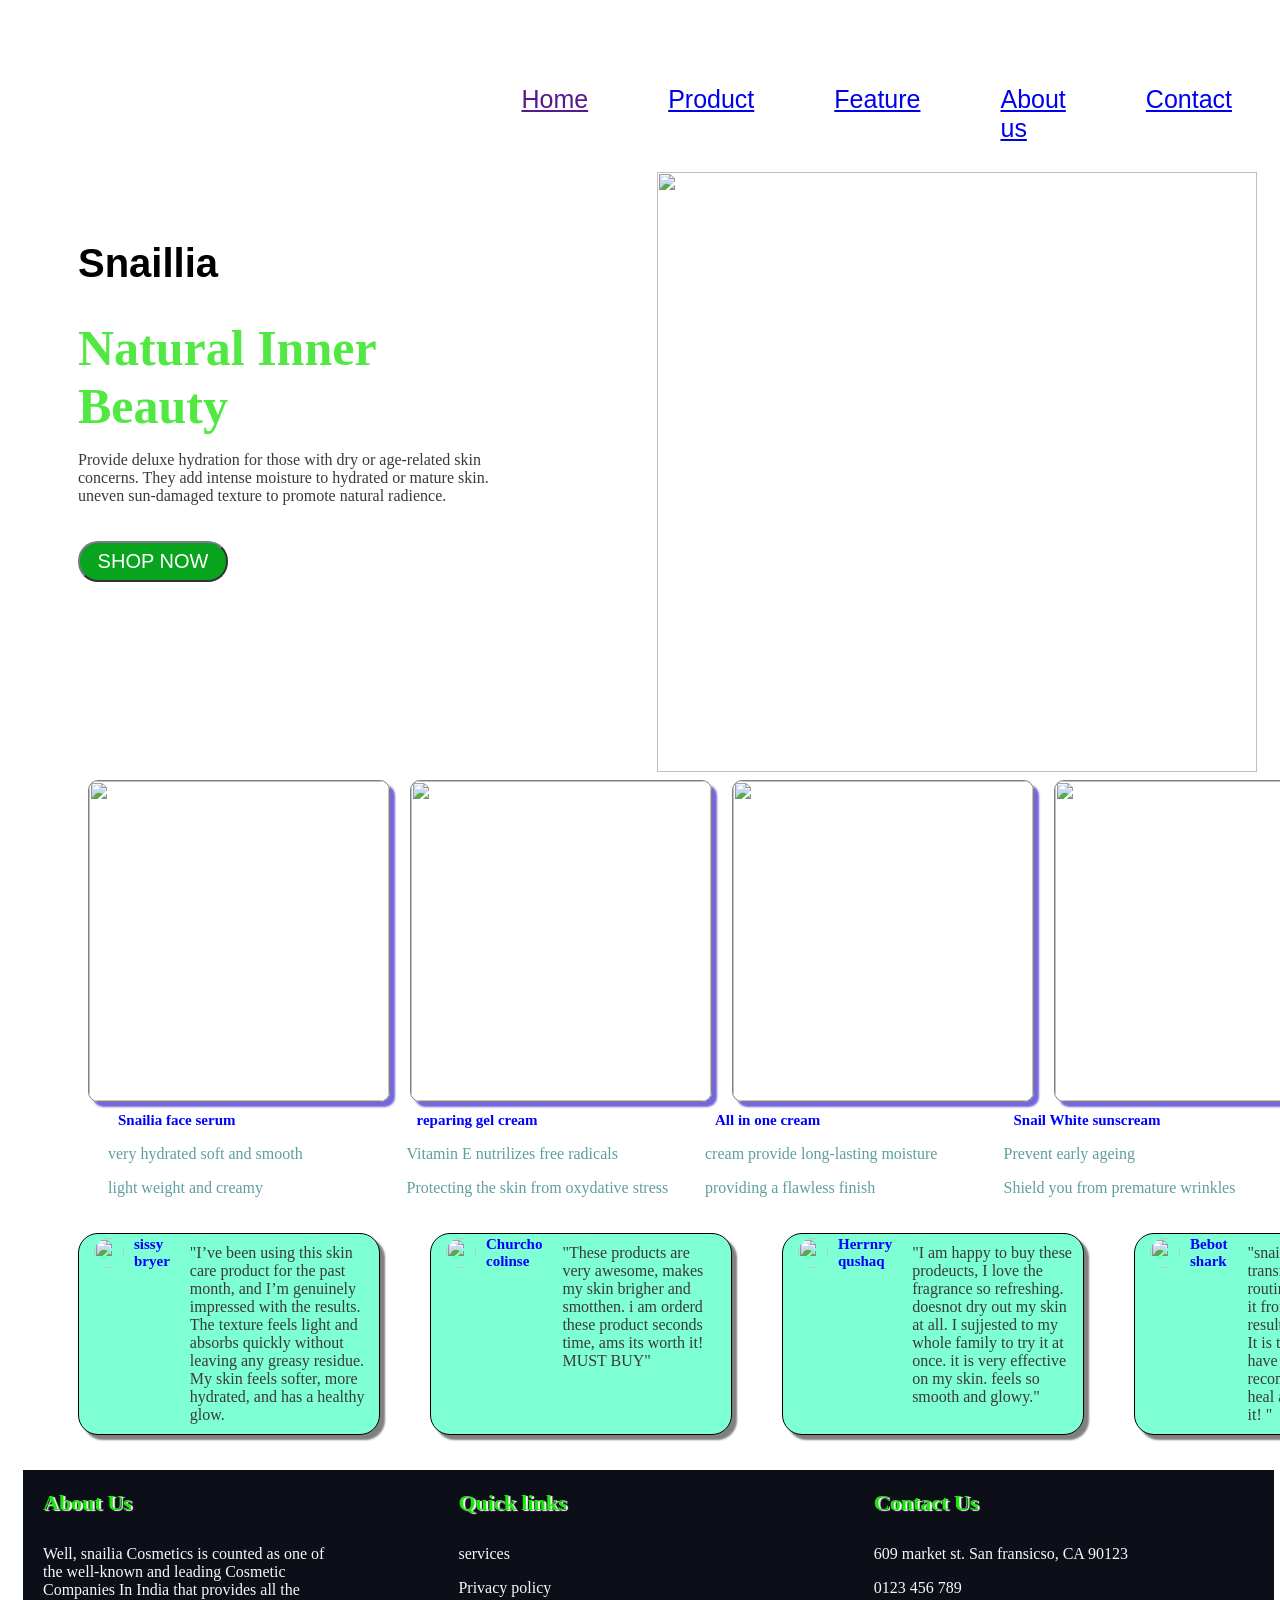
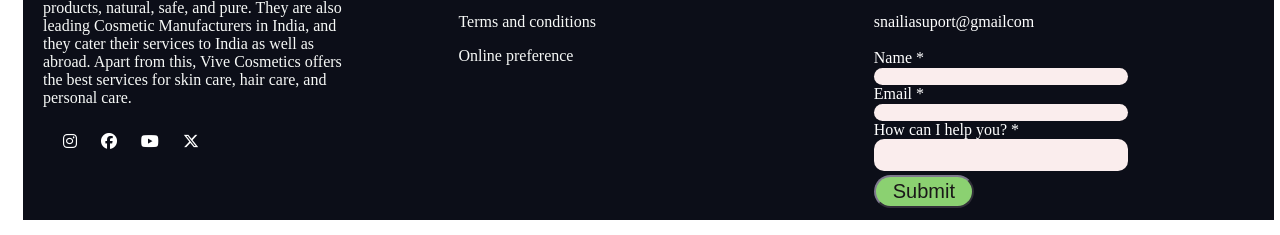
==== day10/index.html @ d05dd2ef "style product landing page this is my final project" ====
<!DOCTYPE html>
<html lang="en">
<head>
    <meta charset="UTF-8">
    <meta name="viewport" content="width=device-width, initial-scale=1.0">
    <title>STYLED PRODUCT LANDING PAGE</title>
    <link rel="stylesheet" href="../day10/css/style.css">
    <link rel="shortcut icon" href="link rel="stylesheet" href="" type="image/x-icon">
    <link rel="stylesheet" href="https://cdnjs.cloudflare.com/ajax/libs/font-awesome/6.5.2/css/all.min.css" integrity="sha512-SnH5WK+bZxgPHs44uWIX+LLJAJ9/2PkPKZ5QiAj6Ta86w+fsb2TkcmfRyVX3pBnMFcV7oQPJkl9QevSCWr3W6A==" crossorigin="anonymous" referrerpolicy="no-referrer" />


</head>
<body>
    <header>
        <nav class="navbar">
            <img src="https://images.scalebranding.com/cb57dfe9-e116-4f77-9830-01ed028c7e00.png">
            <ul>
                <li><a href="">Home</a></li>
                <li> <a href="#products">Product</a></li>
                <li><a href="#features">Feature</a></li>
                <li><a href="#about us">About us</a></li>
                <li><a href="#contact us">Contact</a></li>
            </ul>
        </nav>
    </header>

    <section class="hero">
        <div class="herosec1">
            <h2>Snaillia</h2>
            <h5>Natural Inner Beauty</h5>
            <p>
             Provide deluxe hydration for those with dry or age-related skin concerns. They add intense moisture to hydrated or mature skin. uneven sun-damaged texture to promote natural radience. 
            </p>
            <form action="https://www.amazon.com/" target="_blank">
            <button> SHOP NOW</button>
            </form>        
        </div>

        <div class="img1">
            <img src="https://uploads-ssl.webflow.com/61828fdf2450e815c46808e9/6255c2b13726a38ac1cc6fe7_hero-img-min.png">
        </div>    
    </section>

    <section>
        <div class="main-cont">
               <div class="product" id="products">
                <img src="https://m.media-amazon.com/images/I/71QM4CpMEYL._SL1500_.jpg">           
                <img src="https://www.gosupps.com/media/catalog/product/6/1/61lCLUy9TEL.jpg">
                <img src="https://cdn.viareline.shop/wp-content/uploads/2025/07/Viareline-Snail-Moisturizing-Care-Cream-VI-A05-0106-01-3721.webp">            
                <img src="https://lzd-img-global.slatic.net/g/p/1b39f7f26b5e3473dc5791697daa3ca3.jpg_720x720q80.jpg">
                </div>

                <div class="product-feature" id="features">
                    <div class="feature">
                       <h5>Snailia face serum</h5>
                       <p>very hydrated soft and smooth</p>
                       <p>light weight and creamy</p>
                    </div>
                    <div class="feature">
                       <h5>reparing gel cream</h5>
                       <p>Vitamin E nutrilizes free radicals</p>
                       <p>Protecting the skin from oxydative stress</p>
                    </div>
                    <div class="feature">
                       <h5>All in one cream</h5>
                       <p> cream provide long-lasting moisture</p>
                       <p>providing a flawless finish</p>
                    </div>
                    <div class="feature">
                       <h5>Snail White sunscream</h5>
                       <p>Prevent early ageing</p>
                       <p>Shield you from premature wrinkles</p>
                    </div>
                </div>    
    </section>

    <section class="review-section">
        <div class="review">
            <div class="testemonials">
                <img src="https://tse2.mm.bing.net/th/id/OIP.HQVV4XmD5s_n8xzhcTdWmAHaHa?w=1024&h=1024&rs=1&pid=ImgDetMain&o=7&rm=3">
                <h6>sissy bryer</h6>
            </div>
            <div class="para">
                <p>"I’ve been using this skin care product for the past month, and I’m genuinely impressed with the results. The texture feels light and absorbs quickly without leaving any greasy residue. My skin feels softer, more hydrated, and has a healthy glow.</p>
            </div>
        </div>

        <div class="review">
            <div class="testemonials">
                <img src="https://th.bing.com/th/id/OIP.WSuYDHIoL3fF7qwx801zhgHaE8?w=320&h=180&c=7&r=0&o=7&dpr=1.3&pid=1.7&rm=3">
                <h6>Churcho colinse</h6>
            </div>
            <div class="para">
                <p>"These products are very awesome, makes my skin brigher and smotthen. i am orderd  these product seconds time, ams its worth it! MUST BUY"</p>
            </div>    
        </div>

        <div class="review">
            <div class="testemonials">
                <img src="https://tse3.mm.bing.net/th/id/OIP.e56czk98wMz9ncU2XTwj-AHaH4?w=1503&h=1600&rs=1&pid=ImgDetMain&o=7&rm=3">
                <h6>Herrnry qushaq</h6>
            </div>
            <div class="para">
                <p>"I am happy to buy these prodeucts, I love the fragrance so refreshing. doesnot dry out my skin at all. I sujjested to my whole family to try it at once. it is very effective on my skin. feels so smooth and glowy."</p>
            </div>    
        </div>

        <div class="review">
            <div class="testemonials">
                <img src="https://tse3.mm.bing.net/th/id/OIP.dCpgPQ0i-xX2gZ-yonm54gHaHa?rs=1&pid=ImgDetMain&o=7&rm=3">
                <h6>Bebot shark</h6>
            </div>
            <div class="para">
                <p>"snaila has truly transformed my skincare routine. i have been using it from several weeks and result are simply amazing. It is the best products i have ever tried, very recomended. really helps to heal and repair skin. i love it!   "</p>
            </div>    
        </div>
    </section>


    <footer>
        <div class="footer-boxes">
            <div class="box" id="about us">
                <h4>About Us</h4>
                <p>Well, snailia Cosmetics is counted as one of the well-known and leading Cosmetic Companies In India that provides all the products, natural, safe, and pure. They are also leading Cosmetic Manufacturers in India, and they cater their services to India as well as abroad. Apart from this, Vive Cosmetics offers the best services for skin care, hair care, and personal care.</p>
                    <div class="media">
                        <a href="https://www.instagram.com/" target="_blank" ><i class="fa-brands fa-instagram"></i></a>
                        <a href="https://www.facebook.com/" target="_blank" ><i class="fa-brands fa-facebook"></i></a>
                        <a href="https://www.youtube.com/" target="_blank" ><i class="fa-brands fa-youtube"></i></a>
                        <a href="https://x.com/" target="_blank" ><i class="fa-brands fa-x-twitter"></i></a>
                    </div>
            </div>
            <div class="box">
                <h4>Quick links</h4>
                <p>services</p>
                <p>Privacy policy</p>
                <p>Terms and conditions</p>
                <p>Online preference</p>
            </div> 
            
            <div class="box" id="contact us">
                <h4>Contact Us</h4>               
                <p>609 market st. San fransicso, CA 90123</p>
                <p>0123 456 789</p>
                <a>snailiasuport@gmailcom</a>
                <br><br>
                <form>
                    <label for="name">Name *</label><br>
                    <input type="text"><br>

                    <label for="email">Email *</label><br>
                    <input type="text"><br>

                    <label for="problem">How can I help you? *</label><br>
                    <input type="text" id="textarea"><br>

                    <button id="submit">Submit</button>
                </form>
            </div>
        </div>
    </footer>    
</body>
</html>
---- day10/css/style.css ----
/* for desktop */
 @media(min-width:998px){
 
 header{
    
    margin-top: 20px;
 }
 
 
 header img{
    width: 200px;
    max-height:150px;
    border-radius: 50%;
    padding: 3px 2px;
    align-items: center;

}

ul{
    
    list-style-type: none;
    display: flex;
    font-size: 25px;
    font-family: 'Franklin Gothic Medium', 'Arial Narrow', Arial, sans-serif;
    margin-left: 240px;
}

ul li{ 
    margin: 20px;
    color: lightseagreen; 
    justify-content: center; 
    padding: 20px;
}

ul li a:hover{
    color:black;
    text-decoration: none;   
}


.navbar{
    display: flex;
} 

.herosec1{
    width: 600px;
    height: 300px;
    margin-left: 70px;
    margin-right: 50px;
    
}
h2{
   font-family: arial;
   font-size: 40px;
}

h5{
    margin-top: 0px;
    margin-bottom: 2px;
    font-size: 50px;
    color: rgb(81, 232, 68);
 }

p{
    color:rgb(57, 58, 62);
}


button{
    width: 150px;
    font-size: 20px;
    padding: 7PX;
    margin-top: 20px;
    border-radius: 20PX;
    border-color:rgb(125, 120, 141) ;
    background-color: rgb(8, 164, 29);
    color: white ;
}

button:hover{
    background-color: rgb(61, 24, 225);
}

.img1 {
    padding: 4px 15px;
    
}
.img1 img{
    width: 600px;
    height: 600px;
    margin-left: 70px;
    margin-bottom: -30px;
    margin-top: -40px;
}

.hero{
    width:100%;
    display: flex;
}
  


.main-cont{
 margin-left:30px ;
}

.product{
   display: flex;
   padding-left: 30px;
   object-fit: cover;
}

.product img{
    width: 300px;
    height: 320px;
    border: 1px solid grey;
    border-radius: 10px;
    margin-left: 20px;
     box-shadow: 5px 5px 2px rgb(116, 103, 219);
}

.product-feature{
    display: flex;
    padding-left: 40px;

}

.feature{
      width: 300px;
      padding-left: 30px;
      

}
.feature h5{
    font-size: 15px;
    color: blue;
    margin: 10px;
}
.feature p{
 color: cadetblue;
}

.review{
    display: flex;
    width: 300px;
    border: 1px solid black;
    background-color: aquamarine;
    border-radius: 20px;
    margin-left: 50px;
    box-shadow: 5px 5px 2px grey;
}


.testemonials{    
    color: aliceblue;
    display: flex;
    padding-left: 15px;
}


 h6{
margin-left: 10px;
 font-size:15px ;
 color: blue;
 margin-top: 2px;
 }   



.testemonials img{
    margin-top: 4px;
    width: 30px;
    border-radius: 50%;
    height: 30px;
    object-fit: cover;    
}

.para{
    margin-left: 10px;
}

.para p{
    margin:10px;
}

.review-section{
    display: inline-flex;
    padding: 20px;
}

footer{
    background-color: rgb(12, 14, 24);
    width: 99%;
    height: 350px;
    margin: 15px;
    color: rgb(255, 255, 255);
}

.footer-boxes{
    display: flex;
    flex-direction: row;
}

.box{
    width: 30%;
    /* border: 1px solid white; */
    padding: 10px 20px;
}

.box p{
    width: 300px;
    color: rgb(247, 249, 247);
}

.box p:hover{
    color: yellow;
}

h4{
    font-size: 22px;
    margin-top: 10px;
    color: rgb(27, 231, 12);
    text-shadow: 2px 1px 1px white;
}
    

.media{
    justify-items: flex-start;
    margin: 10px;
    padding-bottom: 40px;
}
.media a{
    color: #fff; /* gray */
    text-decoration: none;
}

.media a:hover{
    color: rgb(139, 129, 187);
}
.fa-brands{
    padding: 10px;
    size: 20px;
}

input{
    width: 250px;
    background-color: rgb(250, 237, 237);
    border: none;
    border-radius: 10px;
}

#textarea{
    height: 30px;
}

#submit{
    width: 100px;
    border-radius: 20px;
    color: rgb(26, 24, 24);
    background-color: rgb(139, 209, 113);
    margin-top: 4px;
    padding: 3px;
}

#submit:hover{
    background-color: blue;
    color:white;
    
}
 }


/* for tablet screen */
 @media (max-width:768px)and (min-width:601px) {

    header{
     margin-top: 20px;
 }
 
 
 header img{
    width: 100px;
    max-height:150px;
    border-radius: 50%;
    padding: 3px 2px;
    align-items: center;

}

ul{
    
    list-style-type: none;
    display: flex;
    font-size: 20px;
    font-family: 'Franklin Gothic Medium', 'Arial Narrow', Arial, sans-serif;
    
}

ul li{ 
    
    color: lightseagreen; 
    justify-content: center; 
    padding: 20px;
}

ul li a:hover{
    color:black;
    text-decoration: none;   
}


.navbar{
    display: flex;
} 

.herosec1{
    width: 550px;
    height: 300px;
    margin-left: 40px;

    
}
h2{
   font-family: arial;
   font-size: 28px;
}

h5{
    margin-top: 0px;
    margin-bottom: 2px;
    font-size: 40px;
    color: rgb(81, 232, 68);
 }

p{
    color:rgb(57, 58, 62);
}


button{
    width: 160px;
    font-size: 20px;
    padding: 7PX;
    border-radius: 20PX;
    border-color:rgb(125, 120, 141) ;
    background-color: rgb(8, 164, 29);
    color: white ;
}

button:hover{
    background-color: rgb(61, 24, 225);
}

.img1 {
    padding: 4px 10px;
    
}
.img1 img{
    width: 460px;
    height: 550px;
    margin-left: 70px;
    margin-bottom: -30px;
    margin-top: -40px;
}

.hero{
    width:100%;
    display: flex;
}
  

.product{
   display: flex;
}

.product img{
    width: 150px;
    height: 200px;
    object-fit: cover;
    padding-left: 30px;
}

.product-feature{
    display: flex;
    padding-left: 25px;

}

.feature{
      width: 300px;     
}

.feature h5{
    font-size: 15px;
    color: blue;
    margin: 10px;
}
.feature p{
   color: cadetblue;
   font-size: 12px;
   margin-left: 15px;
}

.review{
    width: 660px;
    border: 1px solid black;
    background-color: aquamarine;
    border-radius: 10px;
    margin-left: 20px;
    box-shadow: 5px 5px 2px grey;
    margin-bottom: 10px;
}


.testemonials{    
    color: aliceblue;
    display: flex;
    padding-left: 15px;
    align-items: center;
}


 h6{
margin-left: 10px;
 font-size:15px ;
 color: blue;
 margin-top: 22px;
 }   



.testemonials img{
    
    width: 30px;
    border-radius: 50%;
    height: 30px;
    object-fit: cover;    
}

.para{
    margin-left: 15px;
    margin-top: -20px;
}

.review-section{ 
    padding: 20px;
}

footer{
    background-color: black;
    width: 100%;
    color: rgb(255, 255, 255);
}

.footer-boxes{
    display: flex;
    flex-direction: row;
}

.box{
    width: 30%;
    /* border: 1px solid white; */
    padding: 10px 20px;
}

.box p{
    width: 200px;
    color: rgb(156, 214, 214);
}
.media{

    justify-items: flex-start;
    margin: 5px;
    padding-bottom: 20px;
}
.media a{
    color: #fff; /* gray */
    text-decoration: none;
}

.media a:hover{
    color: rgb(139, 129, 187);
}
.fa-brands{
    padding: 10px;

}

input{
    width: 200px;
    background-color: rgb(250, 237, 237);
    border: none;
    border-radius: 10px;
}

#textarea{
    height: 30px;
}

#submit{
    width: 100px;
    border-radius: 20px;
    color: rgb(26, 24, 24);
    background-color: rgb(139, 209, 113);
    margin-top: 4px;
    padding: 3px;
}

#submit:hover{
    background-color: blue;
    color:white;
    
}

    
 }


/* for molbile screen */

@media (max-width:600px) {
    header{
    
    margin-top: 10px;
 }
 
 
 header img{
    width: 80px;
    max-height:100px;
    border-radius: 50%;
    /* padding: 3px 2px; */
    align-items: center;

}
ul{
    
    list-style-type: none;
    display: flex;
    font-size: 12px;
    font-family: 'Franklin Gothic Medium', 'Arial Narrow', Arial, sans-serif;
    
}

ul li{ 
    margin: 2px;
    color: lightseagreen; 
    justify-content: center; 
    padding: 20px;
}

ul li a:hover{
    color:black;
    text-decoration: none;   
}


.navbar{
    display: flex;
} 

.herosec1{
    width: 500px;
    height: 200px;
    margin-left: 20px;
    
    
}
h2{
   font-family: arial;
   font-size: 20px;
}

h5{
    margin-top: 0px;
    margin-bottom: 2px;
    font-size: 20px;
    color: rgb(81, 232, 68);
 }

p{
    color:rgb(57, 58, 62);
}


button{
    width: 150px;
    font-size: 20px;
    padding: 10px;
    border-radius: 20PX;
    border-color:rgb(125, 120, 141) ;
    background-color: rgb(8, 164, 29);
    color: white ;
}

button:hover{
    background-color: rgb(61, 24, 225);
}

.img1 {
    padding: 4px 2px;
    
}
.img1 img{
    width: 350px;
    height: 450px;
    margin-left: 40px;
    margin-bottom: 10px;
    margin-top: -40px;
}

.hero{
    
    display: flex;
}
  

.product{
   display: flex;
}

.product img{
    width: 120px;
    height: 150px;
    object-fit: cover;
    padding-left: 18px;
}

.product-feature{
    display: flex;

}

.feature{
      width: 250px;
      padding-left: 20px;
      

}
.feature h5{
    font-size: 10px;
    color: blue;
    margin-top: 8px;
    margin-left: 5px;
}
.feature p{
 color: cadetblue;
 font-size: 8px;
 margin-left: 2px;

}

.review{
    width: 470px;
    margin: 10px;
    border: 1px solid black;
    background-color: aquamarine;
    border-radius: 20px;   
    box-shadow: 5px 5px 2px grey;
}


.testemonials{    
    color: aliceblue;
    display: flex;
    padding-left: 15px;
}


 h6{
margin-left: 10px;
 font-size:15px ;
 color: blue;
 margin-top: 6px;
 }   



.testemonials img{
    margin-top: 4px;
    width: 30px;
    border-radius: 50%;
    height: 30px;
    object-fit: cover;    
}

.para{
    margin-left: 10px;
    margin-top: -25px;
}

.review-section{
    padding: 25px;
}

footer{
    background-color: black;
    width: 100%;
    
    color: rgb(255, 255, 255);
}



.box{
    /* border: 1px solid white; */
    padding: 10px 20px;
}

.box p{
    
    color: rgb(156, 214, 214);
}
.media{

    display: flex;
    margin: 10px;

}
.media a{
    color: #fff; /* gray */
    text-decoration: none;
}

.media a:hover{
    color: rgb(139, 129, 187);
}

.fa-brands{
    padding: 10px;
}

input{
    width: 250px;
    background-color: rgb(250, 237, 237);
    border: none;
    border-radius: 10px;
}

#textarea{
    height: 30px;
}

#submit{
    width: 100px;
    border-radius: 20px;
    color: rgb(26, 24, 24);
    background-color: rgb(139, 209, 113);
    margin-top: 4px;
    padding: 3px;
}

#submit:hover{
    background-color: blue;
    color:white;
    
}

}
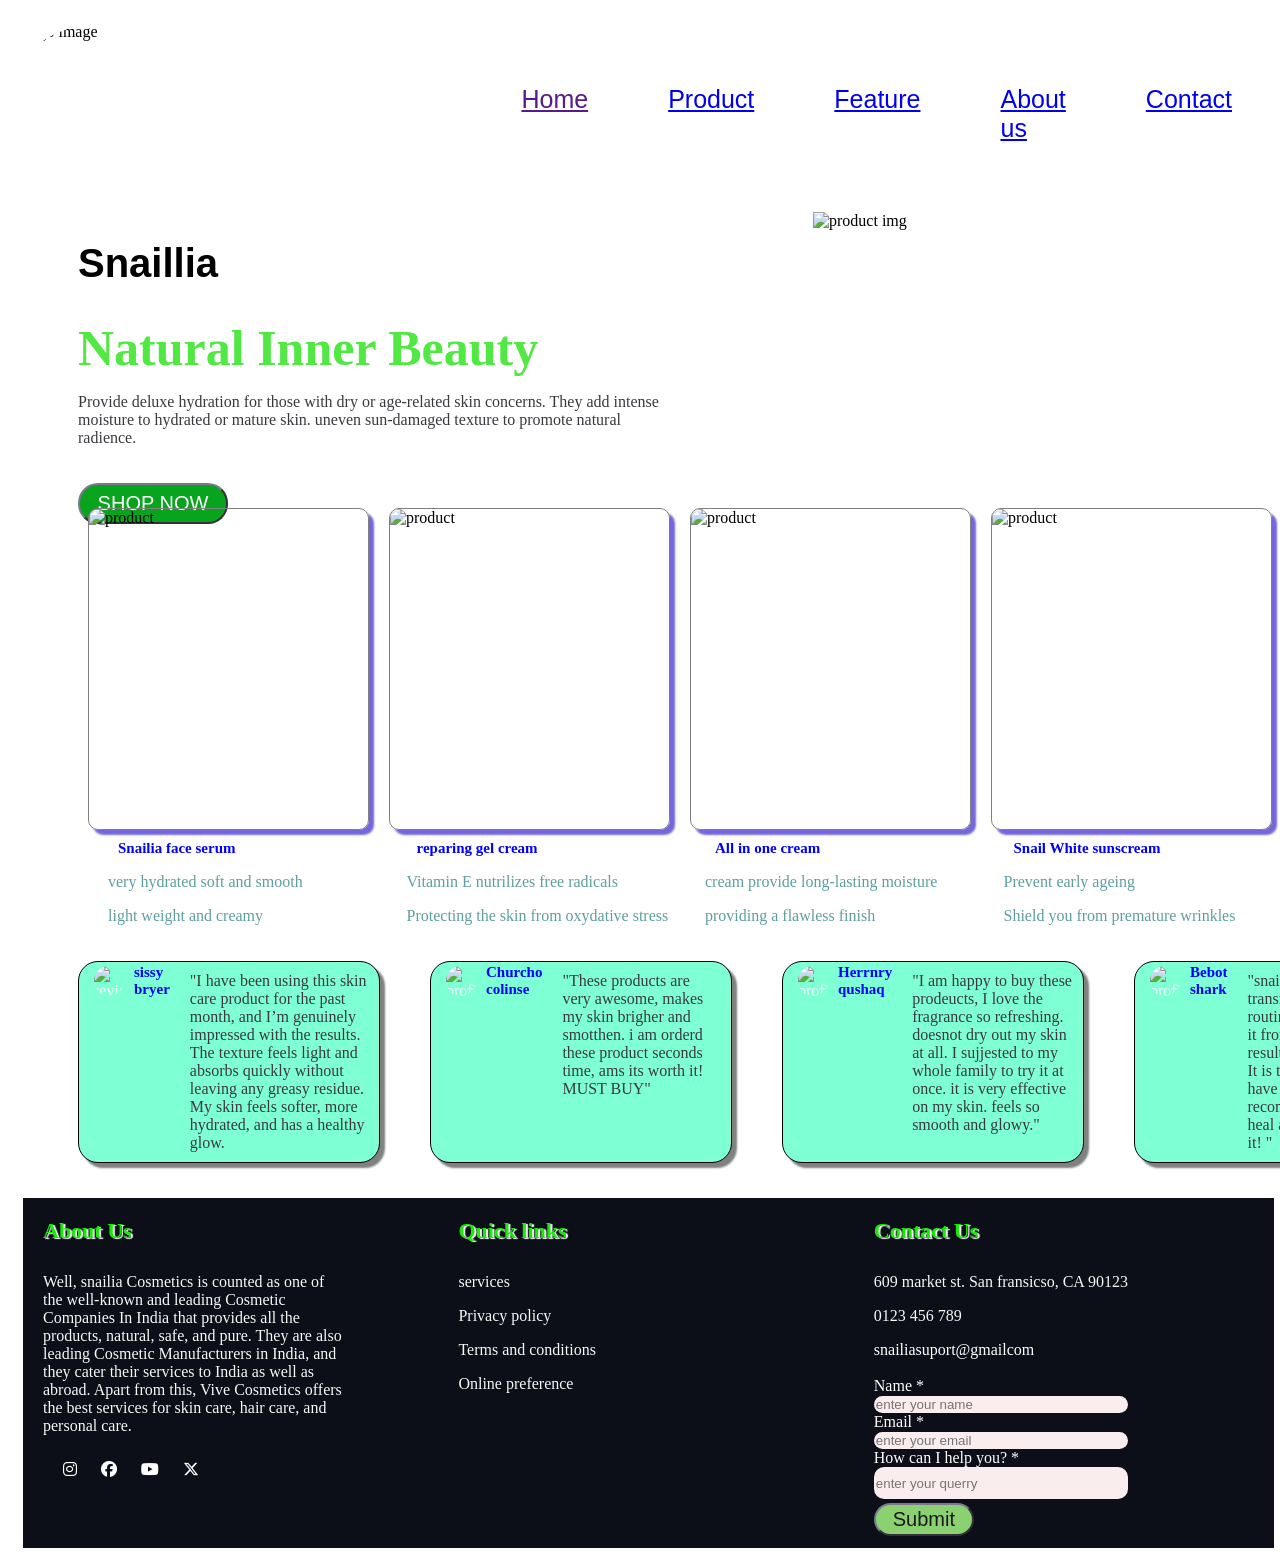
==== commit ac4c75b0: "solving error" ====
--- a/day10/index.html
+++ b/day10/index.html
@@ -13,7 +13,7 @@
 <body>
     <header>
         <nav class="navbar">
-            <img src="https://images.scalebranding.com/cb57dfe9-e116-4f77-9830-01ed028c7e00.png">
+            <img src="https://images.scalebranding.com/cb57dfe9-e116-4f77-9830-01ed028c7e00.png" alt="logo image">
             <ul>
                 <li><a href="">Home</a></li>
                 <li> <a href="#products">Product</a></li>
@@ -32,22 +32,22 @@
              Provide deluxe hydration for those with dry or age-related skin concerns. They add intense moisture to hydrated or mature skin. uneven sun-damaged texture to promote natural radience. 
             </p>
             <form action="https://www.amazon.com/" target="_blank">
-            <button> SHOP NOW</button>
+            <button type="button"> SHOP NOW</button>
             </form>        
         </div>
 
         <div class="img1">
-            <img src="https://uploads-ssl.webflow.com/61828fdf2450e815c46808e9/6255c2b13726a38ac1cc6fe7_hero-img-min.png">
+            <img src="https://uploads-ssl.webflow.com/61828fdf2450e815c46808e9/6255c2b13726a38ac1cc6fe7_hero-img-min.png" alt="product img">
         </div>    
     </section>
 
     <section>
         <div class="main-cont">
                <div class="product" id="products">
-                <img src="https://m.media-amazon.com/images/I/71QM4CpMEYL._SL1500_.jpg">           
-                <img src="https://www.gosupps.com/media/catalog/product/6/1/61lCLUy9TEL.jpg">
-                <img src="https://cdn.viareline.shop/wp-content/uploads/2025/07/Viareline-Snail-Moisturizing-Care-Cream-VI-A05-0106-01-3721.webp">            
-                <img src="https://lzd-img-global.slatic.net/g/p/1b39f7f26b5e3473dc5791697daa3ca3.jpg_720x720q80.jpg">
+                <img src="https://m.media-amazon.com/images/I/71QM4CpMEYL._SL1500_.jpg" alt="product">           
+                <img src="https://www.gosupps.com/media/catalog/product/6/1/61lCLUy9TEL.jpg" alt="product">
+                <img src="https://cdn.viareline.shop/wp-content/uploads/2025/07/Viareline-Snail-Moisturizing-Care-Cream-VI-A05-0106-01-3721.webp" alt="product">            
+                <img src="https://lzd-img-global.slatic.net/g/p/1b39f7f26b5e3473dc5791697daa3ca3.jpg_720x720q80.jpg" alt="product">
                 </div>
 
                 <div class="product-feature" id="features">
@@ -77,17 +77,17 @@
     <section class="review-section">
         <div class="review">
             <div class="testemonials">
-                <img src="https://tse2.mm.bing.net/th/id/OIP.HQVV4XmD5s_n8xzhcTdWmAHaHa?w=1024&h=1024&rs=1&pid=ImgDetMain&o=7&rm=3">
+                <img src="https://tse2.mm.bing.net/th/id/OIP.HQVV4XmD5s_n8xzhcTdWmAHaHa?w=1024&h=1024&rs=1&pid=ImgDetMain&o=7&rm=3" alt="reviews">
                 <h6>sissy bryer</h6>
             </div>
             <div class="para">
-                <p>"I’ve been using this skin care product for the past month, and I’m genuinely impressed with the results. The texture feels light and absorbs quickly without leaving any greasy residue. My skin feels softer, more hydrated, and has a healthy glow.</p>
+                <p>"I have been using this skin care product for the past month, and I’m genuinely impressed with the results. The texture feels light and absorbs quickly without leaving any greasy residue. My skin feels softer, more hydrated, and has a healthy glow.</p>
             </div>
         </div>
 
         <div class="review">
             <div class="testemonials">
-                <img src="https://th.bing.com/th/id/OIP.WSuYDHIoL3fF7qwx801zhgHaE8?w=320&h=180&c=7&r=0&o=7&dpr=1.3&pid=1.7&rm=3">
+                <img src="https://th.bing.com/th/id/OIP.WSuYDHIoL3fF7qwx801zhgHaE8?w=320&h=180&c=7&r=0&o=7&dpr=1.3&pid=1.7&rm=3" alt="profile">
                 <h6>Churcho colinse</h6>
             </div>
             <div class="para">
@@ -97,7 +97,7 @@
 
         <div class="review">
             <div class="testemonials">
-                <img src="https://tse3.mm.bing.net/th/id/OIP.e56czk98wMz9ncU2XTwj-AHaH4?w=1503&h=1600&rs=1&pid=ImgDetMain&o=7&rm=3">
+                <img src="https://tse3.mm.bing.net/th/id/OIP.e56czk98wMz9ncU2XTwj-AHaH4?w=1503&h=1600&rs=1&pid=ImgDetMain&o=7&rm=3" alt="profile">
                 <h6>Herrnry qushaq</h6>
             </div>
             <div class="para">
@@ -107,7 +107,7 @@
 
         <div class="review">
             <div class="testemonials">
-                <img src="https://tse3.mm.bing.net/th/id/OIP.dCpgPQ0i-xX2gZ-yonm54gHaHa?rs=1&pid=ImgDetMain&o=7&rm=3">
+                <img src="https://tse3.mm.bing.net/th/id/OIP.dCpgPQ0i-xX2gZ-yonm54gHaHa?rs=1&pid=ImgDetMain&o=7&rm=3" alt="profile">
                 <h6>Bebot shark</h6>
             </div>
             <div class="para">
@@ -123,10 +123,10 @@
                 <h4>About Us</h4>
                 <p>Well, snailia Cosmetics is counted as one of the well-known and leading Cosmetic Companies In India that provides all the products, natural, safe, and pure. They are also leading Cosmetic Manufacturers in India, and they cater their services to India as well as abroad. Apart from this, Vive Cosmetics offers the best services for skin care, hair care, and personal care.</p>
                     <div class="media">
-                        <a href="https://www.instagram.com/" target="_blank" ><i class="fa-brands fa-instagram"></i></a>
-                        <a href="https://www.facebook.com/" target="_blank" ><i class="fa-brands fa-facebook"></i></a>
-                        <a href="https://www.youtube.com/" target="_blank" ><i class="fa-brands fa-youtube"></i></a>
-                        <a href="https://x.com/" target="_blank" ><i class="fa-brands fa-x-twitter"></i></a>
+                        <a href="https://www.instagram.com/" target="_self" title="site"><i class="fa-brands fa-instagram"></i></a>
+                        <a href="https://www.facebook.com/" target="_self" title="site" ><i class="fa-brands fa-facebook"></i></a>
+                        <a href="https://www.youtube.com/" target="_self" title="site"><i class="fa-brands fa-youtube"></i></a>
+                        <a href="https://x.com/" target="_self" title="site"><i class="fa-brands fa-x-twitter"></i></a>
                     </div>
             </div>
             <div class="box">
@@ -145,15 +145,15 @@
                 <br><br>
                 <form>
                     <label for="name">Name *</label><br>
-                    <input type="text"><br>
+                    <input type="text" placeholder="enter your name"><br>
 
                     <label for="email">Email *</label><br>
-                    <input type="text"><br>
+                    <input type="text" placeholder="enter your email"><br>
 
                     <label for="problem">How can I help you? *</label><br>
-                    <input type="text" id="textarea"><br>
+                    <input type="text" placeholder="enter your querry" id="textarea"><br>
 
-                    <button id="submit">Submit</button>
+                    <button type="button" id="submit">Submit</button>
                 </form>
             </div>
         </div>
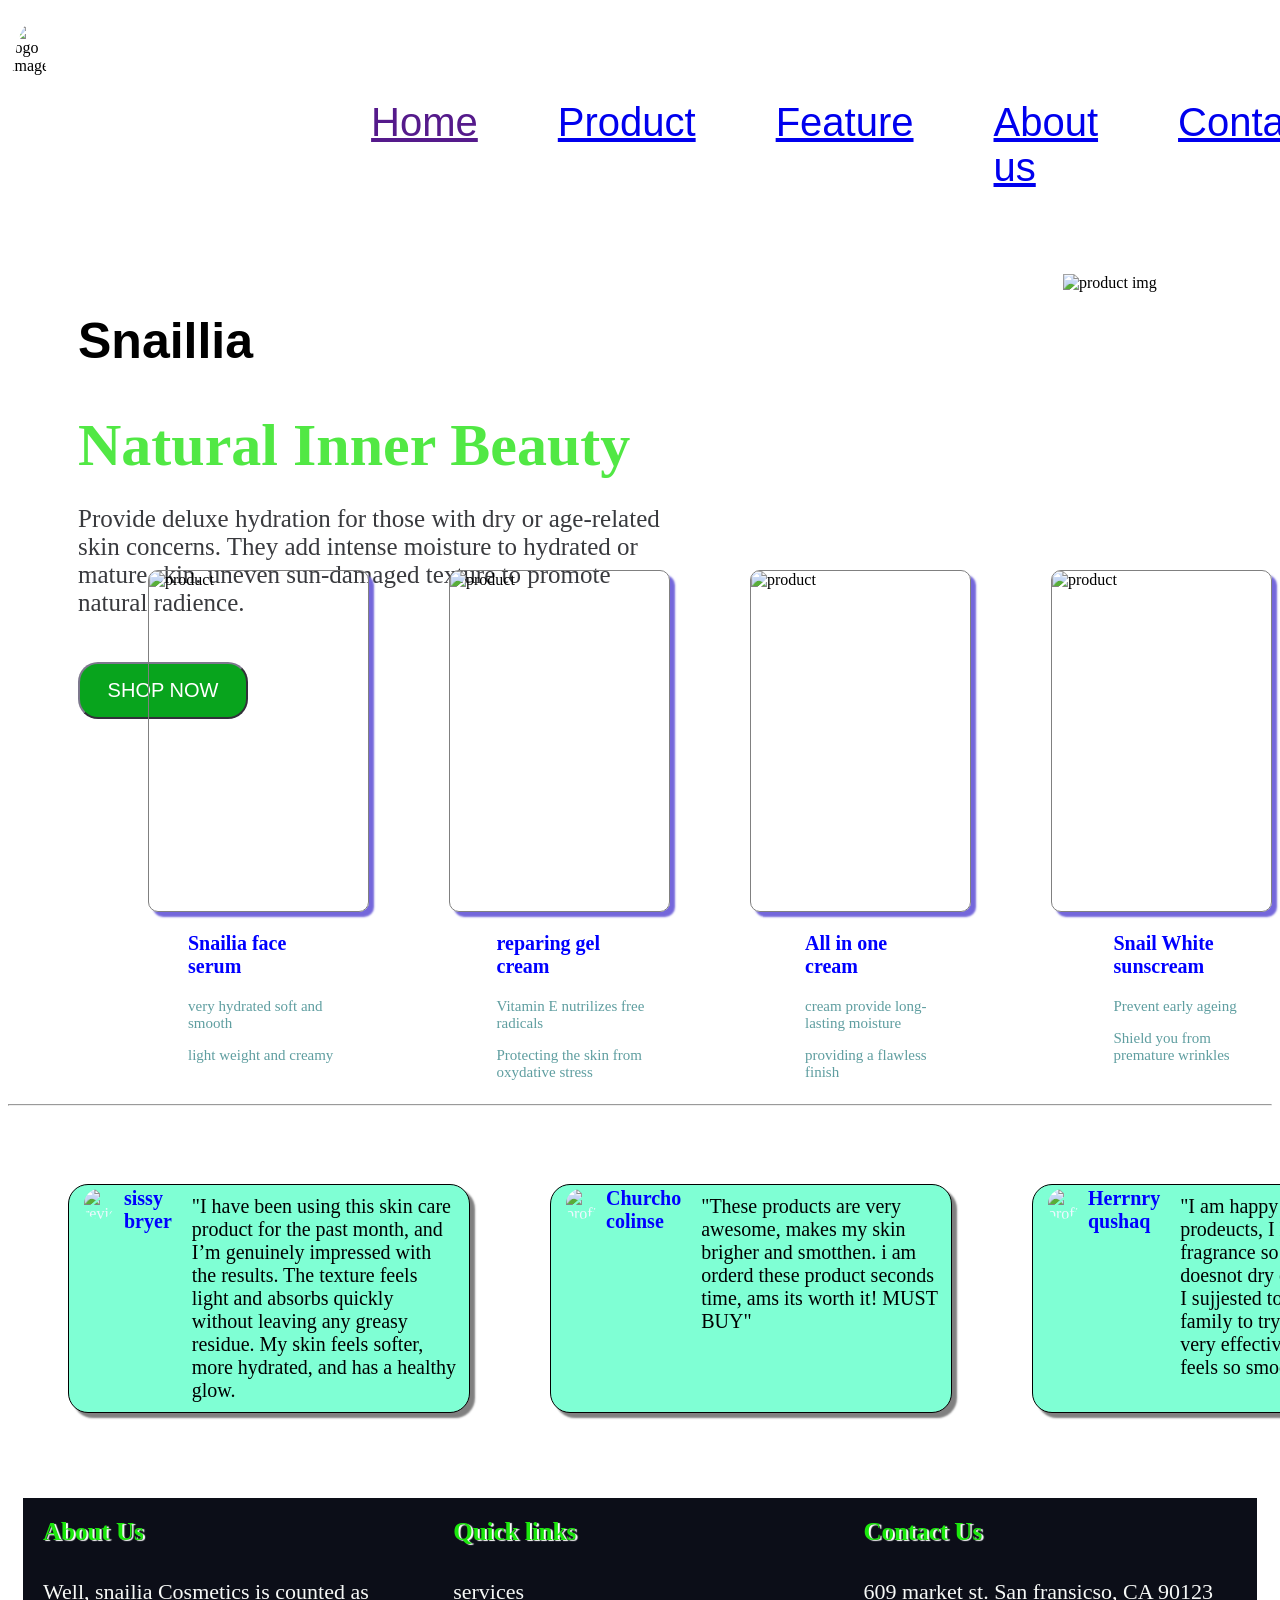
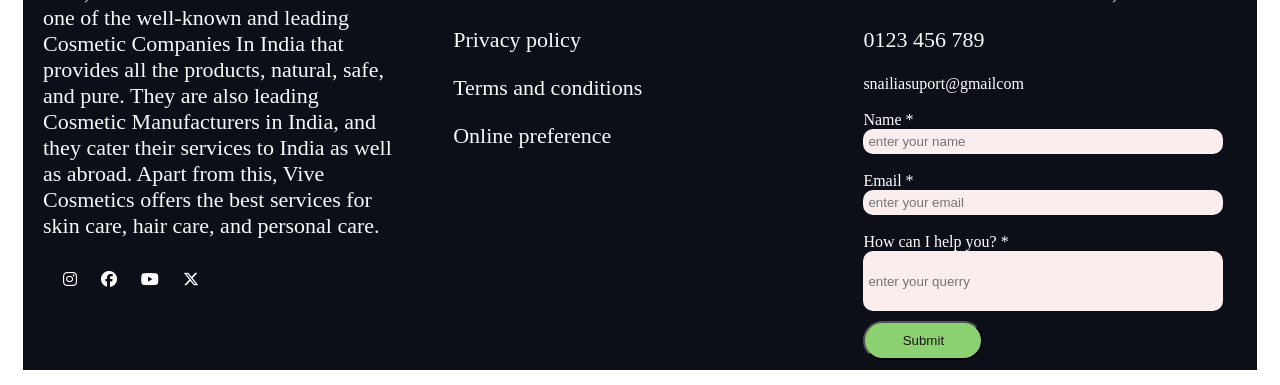
==== commit 458c8d34: "add media" ====
--- a/day10/index.html
+++ b/day10/index.html
@@ -72,7 +72,7 @@
                        <p>Shield you from premature wrinkles</p>
                     </div>
                 </div>    
-    </section>
+    </section><hr>
 
     <section class="review-section">
         <div class="review">
@@ -145,10 +145,10 @@
                 <br><br>
                 <form>
                     <label for="name">Name *</label><br>
-                    <input type="text" placeholder="enter your name"><br>
+                    <input type="text" placeholder="enter your name"><br><br>
 
                     <label for="email">Email *</label><br>
-                    <input type="text" placeholder="enter your email"><br>
+                    <input type="text" placeholder="enter your email"><br><br>
 
                     <label for="problem">How can I help you? *</label><br>
                     <input type="text" placeholder="enter your querry" id="textarea"><br>
--- a/day10/css/style.css
+++ b/day10/css/style.css
@@ -1,7 +1,7 @@
 
 
  /* for desktop */
- @media(min-width:998px){
+ @media(min-width:1000px){
  
  header{
     
@@ -10,8 +10,8 @@
  
  
  header img{
-    width: 200px;
-    max-height:150px;
+    width: 250px;
+    max-height:200px;
     border-radius: 50%;
     padding: 3px 2px;
     align-items: center;
@@ -22,7 +22,7 @@
     
     list-style-type: none;
     display: flex;
-    font-size: 25px;
+    font-size: 40px;
     font-family: 'Franklin Gothic Medium', 'Arial Narrow', Arial, sans-serif;
     margin-left: 240px;
 }
@@ -48,30 +48,32 @@
     width: 600px;
     height: 300px;
     margin-left: 70px;
-    margin-right: 50px;
-    
-}
-h2{
+    margin-right: 300px;
+    
+}
+ .herosec1 h2{
    font-family: arial;
-   font-size: 40px;
-}
-
-h5{
+   font-size: 50px;
+}
+
+ .herosec1 h5{
     margin-top: 0px;
     margin-bottom: 2px;
-    font-size: 50px;
+    font-size: 60px;
     color: rgb(81, 232, 68);
  }
 
-p{
+ .herosec1 p{
     color:rgb(57, 58, 62);
-}
-
-
-button{
-    width: 150px;
+    font-size: 25px;
+
+}
+
+
+ .herosec1 button{
+    width: 170px;
     font-size: 20px;
-    padding: 7PX;
+    padding: 15PX;
     margin-top: 20px;
     border-radius: 20PX;
     border-color:rgb(125, 120, 141) ;
@@ -89,10 +91,8 @@
 }
 .img1 img{
     width: 600px;
-    height: 600px;
-    margin-left: 70px;
-    margin-bottom: -30px;
-    margin-top: -40px;
+    height: 700px;
+    margin: -40px 0px -30px 70px;
 }
 
 .hero{
@@ -113,17 +113,18 @@
 }
 
 .product img{
-    width: 300px;
-    height: 320px;
+    width: 350px;
+    height: 340px;
     border: 1px solid grey;
     border-radius: 10px;
-    margin-left: 20px;
+    margin-left: 80px;
      box-shadow: 5px 5px 2px rgb(116, 103, 219);
 }
 
 .product-feature{
     display: flex;
-    padding-left: 40px;
+    gap: 100px;
+    padding-left: 100px;
 
 }
 
@@ -134,21 +135,23 @@
 
 }
 .feature h5{
-    font-size: 15px;
+    font-size: 20px;
     color: blue;
-    margin: 10px;
+    margin: 20px;
 }
 .feature p{
  color: cadetblue;
+ font-size: 15px;
+ margin-left: 20px;
 }
 
 .review{
     display: flex;
-    width: 300px;
+    width: 400px;
     border: 1px solid black;
     background-color: aquamarine;
     border-radius: 20px;
-    margin-left: 50px;
+    margin:  50px 40px;
     box-shadow: 5px 5px 2px grey;
 }
 
@@ -162,7 +165,7 @@
 
  h6{
 margin-left: 10px;
- font-size:15px ;
+ font-size:20px ;
  color: blue;
  margin-top: 2px;
  }   
@@ -183,6 +186,7 @@
 
 .para p{
     margin:10px;
+    font-size: 20px;
 }
 
 .review-section{
@@ -192,8 +196,8 @@
 
 footer{
     background-color: rgb(12, 14, 24);
-    width: 99%;
-    height: 350px;
+    width:auto;
+    height: auto;
     margin: 15px;
     color: rgb(255, 255, 255);
 }
@@ -210,8 +214,9 @@
 }
 
 .box p{
-    width: 300px;
+    width: 350px;
     color: rgb(247, 249, 247);
+    font-size: 22px;
 }
 
 .box p:hover{
@@ -219,7 +224,7 @@
 }
 
 h4{
-    font-size: 22px;
+    font-size: 25px;
     margin-top: 10px;
     color: rgb(27, 231, 12);
     text-shadow: 2px 1px 1px white;
@@ -241,27 +246,28 @@
 }
 .fa-brands{
     padding: 10px;
-    size: 20px;
+    size: 25px;
 }
 
 input{
-    width: 250px;
+    width: 350px;
     background-color: rgb(250, 237, 237);
     border: none;
     border-radius: 10px;
+    padding: 5px;
 }
 
 #textarea{
-    height: 30px;
+    height: 50px;
 }
 
 #submit{
-    width: 100px;
+    width: 120px;
     border-radius: 20px;
     color: rgb(26, 24, 24);
     background-color: rgb(139, 209, 113);
-    margin-top: 4px;
-    padding: 3px;
+    margin-top: 10px;
+    padding: 10px;
 }
 
 #submit:hover{
@@ -522,33 +528,29 @@
 
 @media (max-width:600px) {
     header{
-    
     margin-top: 10px;
  }
  
  
  header img{
-    width: 80px;
-    max-height:100px;
-    border-radius: 50%;
-    /* padding: 3px 2px; */
-    align-items: center;
+    width: auto;
+    max-height:50px;
 
 }
 ul{
     
     list-style-type: none;
     display: flex;
-    font-size: 12px;
+    font-size: 10px;
+    margin-left: -20px;
     font-family: 'Franklin Gothic Medium', 'Arial Narrow', Arial, sans-serif;
     
 }
 
 ul li{ 
-    margin: 2px;
     color: lightseagreen; 
     justify-content: center; 
-    padding: 20px;
+    padding: 10px;
 }
 
 ul li a:hover{
@@ -562,9 +564,9 @@
 } 
 
 .herosec1{
-    width: 500px;
-    height: 200px;
-    margin-left: 20px;
+    width: auto;
+    height: auto;
+    margin-left: 5px;
     
     
 }
@@ -574,21 +576,21 @@
 }
 
 h5{
-    margin-top: 0px;
-    margin-bottom: 2px;
-    font-size: 20px;
+    margin: 2px;
+    font-size: 10px;
     color: rgb(81, 232, 68);
  }
 
 p{
     color:rgb(57, 58, 62);
+    font-size: 10px;
 }
 
 
 button{
-    width: 150px;
-    font-size: 20px;
-    padding: 10px;
+    width: auto;
+    font-size: 8px;
+    padding: 5px;
     border-radius: 20PX;
     border-color:rgb(125, 120, 141) ;
     background-color: rgb(8, 164, 29);
@@ -600,61 +602,58 @@
 }
 
 .img1 {
-    padding: 4px 2px;
+    margin: 0;
     
 }
 .img1 img{
-    width: 350px;
-    height: 450px;
-    margin-left: 40px;
-    margin-bottom: 10px;
-    margin-top: -40px;
-}
-
-.hero{
-    
+    width: 220px;
+    height: auto;
+    
+
+    
+}
+
+.hero{  
+    width: auto;
     display: flex;
 }
   
 
 .product{
    display: flex;
+   padding-top: 20px;
 }
 
 .product img{
-    width: 120px;
-    height: 150px;
+    width: 80px;
+    height: auto;
     object-fit: cover;
-    padding-left: 18px;
 }
 
 .product-feature{
     display: flex;
+    gap: 12px;
+    margin-left: 8px;
 
 }
 
 .feature{
-      width: 250px;
-      padding-left: 20px;
-      
-
+      width: auto; 
+      height: fit-content;    
 }
 .feature h5{
-    font-size: 10px;
+    font-size: 6px;
     color: blue;
     margin-top: 8px;
-    margin-left: 5px;
 }
 .feature p{
  color: cadetblue;
- font-size: 8px;
- margin-left: 2px;
+ font-size: 5px;
 
 }
 
 .review{
-    width: 470px;
-    margin: 10px;
+    width: auto;
     border: 1px solid black;
     background-color: aquamarine;
     border-radius: 20px;   
@@ -665,15 +664,15 @@
 .testemonials{    
     color: aliceblue;
     display: flex;
-    padding-left: 15px;
+    padding-left: 10px;
 }
 
 
  h6{
-margin-left: 10px;
- font-size:15px ;
- color: blue;
- margin-top: 6px;
+    margin-left: 10px;
+    font-size:10px ;
+     color: blue;
+     margin-top: 6px;
  }   
 
 
@@ -686,32 +685,36 @@
     object-fit: cover;    
 }
 
-.para{
+.para p{
     margin-left: 10px;
-    margin-top: -25px;
+    margin-top: 5px;
 }
 
 .review-section{
-    padding: 25px;
+    padding: 2px;
 }
 
 footer{
     background-color: black;
-    width: 100%;
-    
+    width: auto;
+    height: auto;
     color: rgb(255, 255, 255);
 }
 
 
 
 .box{
-    /* border: 1px solid white; */
-    padding: 10px 20px;
+    width: auto;
+    height: auto;
+     border: 1px solid white; 
+     padding-left: 10px;
+
 }
 
 .box p{
     
     color: rgb(156, 214, 214);
+    font-size: 10px;
 }
 .media{
 
@@ -733,7 +736,7 @@
 }
 
 input{
-    width: 250px;
+    width: 150px;
     background-color: rgb(250, 237, 237);
     border: none;
     border-radius: 10px;
@@ -744,7 +747,7 @@
 }
 
 #submit{
-    width: 100px;
+    width: 80px;
     border-radius: 20px;
     color: rgb(26, 24, 24);
     background-color: rgb(139, 209, 113);
